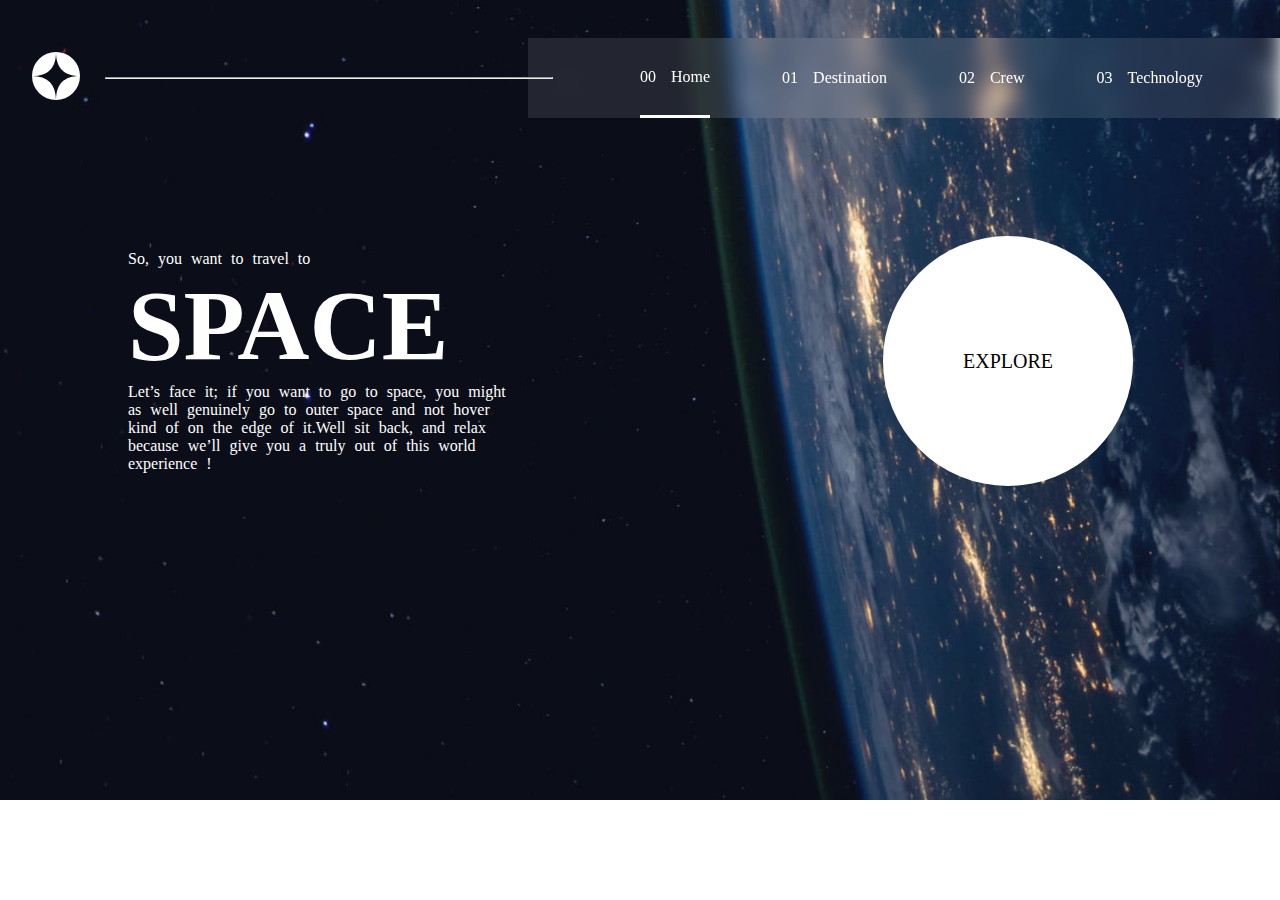
==== index.html @ 1f1ee2fb "first commit" ====
<!DOCTYPE html>
<html lang="en">

<head>
  <meta charset="UTF-8">
  <meta name="viewport" content="width=device-width, initial-scale=1.0">

  <link rel="stylesheet" href="styles.css">
  <link rel="icon" type="image/png" sizes="32x32" href="./assets/favicon-32x32.png">
  <script src="header.js"></script>

  <title>Practice | Space tourism website</title>
</head>

<body class="home">

  <div>
    <div class="navbar">
      <div class="icon">
        <img src="assets/shared/logo.svg" alt="">
      </div>
      <div class="nav">
        <div class="hr">
          <hr>
        </div>
        <div class="nav-right">
          <ol>
            <li><a class="active" href="index.html"> <span>00 </span> Home</a></li>
            <li><a href="destination-moon.html"><span>01 </span> Destination</a></li>
            <li><a href="crew-commander.html"><span>02</span> Crew</a></li>
            <li><a href="technology-vehicle.html"><span>03</span> Technology</a></li>
          </ol>
        </div>
        <div class="hamburger">
          <img src="assets/icons8-hamburger-menu-48.png" alt="">
        </div>
      </div>
    </div>
  </div>

  <div class="mobile-nav">
    <div class="close">
      <img src="assets/icons8-close-button-32.png" alt="">
    </div>
    <ul>
      <li> <a href="index.html">00 HOME</a></li>
      <li> <a href="destination-moon.html">01 DESTINATION</a></li>
      <li> <a href="crew-commander.html">02 CREW</a></li>
      <li><a href="technology-vehicle.html">03 TECHNOLOGY</a></li>
    </ul>
  </div>

  <div class="home-grid">
    <div class="home_text">
      <div class="text-info">
        So,
        you want to travel to
        <space>
          <h1>SPACE</h1>
        </space>
        Let’s face it;
        if you want to go to space, you might as well genuinely go to outer space and not hover kind of on the edge of
        it.Well sit back, and relax because we’ll give you a truly out of this world experience !
      </div>
    </div>
    
    <div class="home_pic">
      <div class="pic-info">
        EXPLORE
      </div>
    </div>
  </div>

<script src="index.js"></script>
</body>

</html>
---- styles.css ----
@font-face {
    font-family: 'Parisienne';
    src: url('Parisienne/Parisienne-Regular.ttf');
}
@font-face {
    font-family: 'DM-SANS';
    src: url('DMSans/DMSans-Regular.ttf');
}
@font-face {
    font-family: 'Montserrat';
    src: url('Montserrat/static/Montserrat-Regular.ttf');
}
@font-face {
    font-family: 'Montserrat-medium-ita';
    src: url('Montserrat/static/Montserrat-MediumItalic.ttf');
}

@font-face {
    font-family: 'Sedgwick';
    src: url('Sedgwick_Ave_Display/SedgwickAveDisplay-Regular.ttf');
}

@font-face {
    font-family: 'Barlow';
    src: url('Barlow/Barlow-Light.ttf');
}
* {
    padding: 0;
    margin: 0;
    box-sizing: border-box;
}

body {
    overflow-x:hidden;
}

.home {
    background-image: url(assets/home/background-home-desktop.jpg);
    background-size: cover;
    background-repeat: no-repeat;
    color: white;
}
/* BEGINNING OF HEADER TAG */
.navbar {
    margin-top: 3rem;
    margin-left: 2rem;
    position: relative;
    display: flex;
    align-items: center;
    height: 60px;
    justify-content: space-between;
}
.nav {
    display: flex;
    align-items: center;
}
 
.hr {
    position: relative;
    left: 2%;
    /* top: 50%; */
    /* display: inline-block; */
    width: 35vw;
    z-index: 1;
}
.hr hr{
   width: 100%; 
}
.nav-right {
    padding: 0 7rem;
    display: flex;
    backdrop-filter: blur(10px);
    /* background-clip: padding-box; */
    height: 80px;
    justify-content: flex-end;
    align-items: center;

  background: rgba(255, 255,255, 0.1);
}
.hamburger {
    display: none;
    cursor: pointer;
}
 .nav-right ol li a span {
        margin-right: 15px;
    }
ol {
    display: flex;
    gap: 4.5rem;
    height: 100%;
    align-items: center;
    justify-content: center;
}

ol li {
    list-style-type: none;
    display: flex;
    margin: auto;
    justify-content: center;
    height: 100%;
}
ol li a {
    height: 100%;
    color: inherit;
    display: flex;
    align-items: center;
    justify-content: center;
    text-decoration: none;    
}

ol li a.active {
    border-bottom: 3px solid white;
}

.mobile-nav {
    display: none;
    right: 100%;
    padding: 4rem 2rem;
    top: 0;
    transition: right 1s;
    width: 60%;
    height: 100%;
    /* background-color: rgb(240, 138, 21); */
    backdrop-filter: blur(20px);
    position: fixed;
}
.mobile-nav .close {
    display: flex;
    justify-content: right;
    margin-bottom:3rem;
    cursor: pointer;
}

.mobile-nav ul li {
    margin-top: 2rem;
    list-style-type: none;
}

.mobile-nav ul li a {
    color: white;
    text-decoration: none;
}

/* NAVIGATION BAR MOBILE RESPONSIVENESS */
@media (width <=800px) {
    .nav {
        padding-right: 2rem;
    }
    .nav-right {
        display: none;
    }
    .hamburger{
        display: inline-block;
    }
    .mobile-nav {
        display: block;
    }
}

/* END OF HEADER TAG */
.home-grid {
    display: grid;
    place-items: center;
    grid-template-columns:50% 50%;
    grid-template-rows: 1;
    gap: 3rem;
    margin-top: 8rem;

}
.home_text , .home_pic{
    display: flex;
    justify-content: center;
    /* width: 50%; */
    align-items: center;
}
.text-info {
    width: 60%;
    word-spacing: 5px;
    
}
.pic-info {
    border-radius: 50%;
    background-color: white;
    color: black;
    font-size: 20px;
    justify-content: center;
    align-items: center;
    width: 250px;
    height: 250px;
    text-align: center;
    display: flex;

}
space {
    display: block;
    margin: auto;
    font-size: 50px;
    font-family: 'Belleza', serif;
    /* text-align: center; */

}

/* //smaller screen */

/* TABLET: MORE OR LESS */
/* @custom---small (width <=1000px); */
@media (width <=1200px) {
    .nav-right {
        padding: 0 5rem;
    }
    .nav-right ol li a span {
        display: none;
    }
    ol {
        gap: 2.5rem;
    }
    .home {
        background-image: url('assets/destination/background-destination-tablet.jpg');
    }
    .hr {
        display: none;
    }
    .home-grid {
        grid-template-columns: 100%;
        grid-template-columns: 100%;
        padding: 0;
    }
    .text-info{
        text-align: center;
    }
    .home_pic {
        margin-top: 5rem;
    }
}




/* DESTINATION */

.destination {
    margin-top:  50px;
    padding: 1rem 5rem;
}
.destination .title {
    padding-left: 2rem;
    margin-bottom: 2rem;
}
.destination-content {
    display: grid;
    grid-template-columns: repeat(auto-fit, minmax(200px, 1fr));
    /* grid-template-columns: repeat(2, 1fr); */
    gap: 3rem;
}
.destination-pic {
    width: clamp(100px, 300px, calc(100%+ 100px));
    height: 100%;
    margin: auto;
    /* background-color: red ; */
}
.destination-pic img {
    width: 100%;
}
.destination-pic, .destination-text {
    justify-content: center;
    display: flex;
}
/*  */
.des-con {
    display: flex;
    justify-content: center;
    flex-direction: column;
}
/*  */
.des-nav-con {
    display: flex;
    gap: 2rem;
    color: white;
}
.des-nav-con a {
    color: white;
    text-decoration: none;
    padding: 1rem 0;
}
.des-nav-con a.active {
    border-bottom: 2px solid white;
}
.destination-line-text {
    width: 80%;
}
#destination-line h1 {
    font-size: 100px;
    margin: 2rem 0;

}
#feature-divide {
    margin: 2rem 0 1rem 0;
}
.features {
    display: flex;
    gap: 10%;
}
.features div {
    /* width:  */
}
.features h3 {
    font-family: 'Barlow';
}
/* DESTINATION TABLET RESPONSIVENESS */
@media (width <=1200px) {

    .destination-pic {
        /* width: clamp(); */
        margin: auto;
    }
    .destination-pic img {
        width: 100%;
    }

    .destination-content {
        display: flex;
        flex-direction: column ;
    }
    .des-nav-con {
        justify-content: center;
    }
    #destination-line {
        text-align:center;
    }
    .destination-line-text {
        text-align: center;
        width: 100%;
    }
    #feature-divide {
        width: 80%;
        margin:  2rem auto;
    }
    .features {
        justify-content: center;
    }
}

/* CREW */
.crew {
    margin-top:  50px;
    padding: 1rem 5rem;
}
.crew-content {
    display: grid;
    grid-template-columns: repeat(2, 1fr);
    gap: 3rem;
    margin-top: 1rem;
}
.crew-image-content {
    display: flex;
    justify-content: center;
}
.crew-image {
    height: 400px;
    overflow: hidden;
    display: flex;
    justify-content: center;
}
.crew-image img {
    width: 100%;
    height: 100%;
    object-fit: cover;
}
.crew-text {
    /* width: 80%; */
}
.crew-text-content {
    justify-content: center;
    display: flex;
    padding: 2rem;
    align-items: center;
}
.crew h3.title {
    padding-left: 2rem;
}
.crew-text h1 {
    margin: 2rem 0;
    font-family: 'Montserrat';
    font-size: 40px;
}

.crew-text p {
     /* word-spacing: 5px;
    letter-spacing: 2px; */
    /* line-height: 2.5rem; */
    width: 80%;
    font-family:'Montserrat-medium-ita';
}

/* CREW NAV */
.crew-nav  {
    margin-top: 2.5rem;
    display: flex;
    gap:1rem;
}
.crew-nav a {
    /* display: inline-block;  */
    border-radius: 50%;
    width: 15px; 
    height: 15px; 
    background-color: white; 
    text-align: center; 
     opacity: 0.2;

    /* line-height: 30px;  */
    /* color: #ffffff;  */
    text-decoration: none;
}
.crew-nav a.active {
   opacity: 1;
}

/* CREW TABLET RESPONSIVENESS */
@media (width <=1200px) {
    .crew-content {
    display: flex;
    flex-direction: column;
    }

    .crew-text > *{
        text-align: center;
    }

    .crew-text p {
        width: 100%;
    }
    
    .crew-nav{
        text-align: center;
        text-align: center;
        display: flex;
        justify-content: center;

    }
}



/* TECHNOLOGY STYLING */
.technology {
    margin-top:  50px;
    padding: 1rem 5rem;
}
.technology-content {
     display: grid;
    grid-template-columns:auto auto;
    gap: 3rem;
    margin-top: 1rem;
}

.technology-image-content {
    display: flex;
    justify-content: center;
}
.technology-image {
     height: 400px;
    overflow: hidden;
    display: flex;
    justify-content: center;
}

.technology-image img {
    width: 100%;
    height: 100%;
    /* object-fit: cover; */
}

.technology-text-content {
    justify-content: space-between;
    display: flex;
    padding: 2rem;
    width: 70%;
    gap: 2rem;
    align-items: center;
}

.technology-navigation {
    display: flex;
    flex-direction: column;
    justify-content: space-between;
    align-items: center;
    height: 80%;

}

.technology-navigation a {
    border: 1.5px solid white;
    padding: 1.5rem;
    text-align: center;
    height: 50px;
    width: 50px;
    display: flex;
    justify-content: center;
    align-items: center;
    color: inherit;
    text-decoration: none;
    border-radius: 50%;
}
.technology-navigation a.active {
    background-color: white;
    color: black;
}
.technology-text {
    line-height: 30px;
}
.technology-text h1 {
    margin-bottom: 2rem;
    margin-top: 1rem;
    font-family: 'Montserrat';
}

/* TECHNOLOGY TABLET RESPONSIVENESS */
@media (width <=1200px) {
    .technology-content {
        display: flex;
        flex-direction: column-reverse;
    }
    .technology-image {
        width: 100vw;
        height: 400px;
        margin-bottom: 3rem;
        margin-top: 2rem;
    }

    .technology-image img {
        object-fit: none;
    }

    .technology-text-content {
        display: flex;
        justify-content: center;
        width: 100%;
        height: 100%;
        flex-direction: column;
    }
    .technology-navigation {
        flex-direction: row;
        gap: 1rem;
        margin: auto;
    }

    .technology-text {
        text-align: center;
        margin-top: 2rem;
    }
    
}
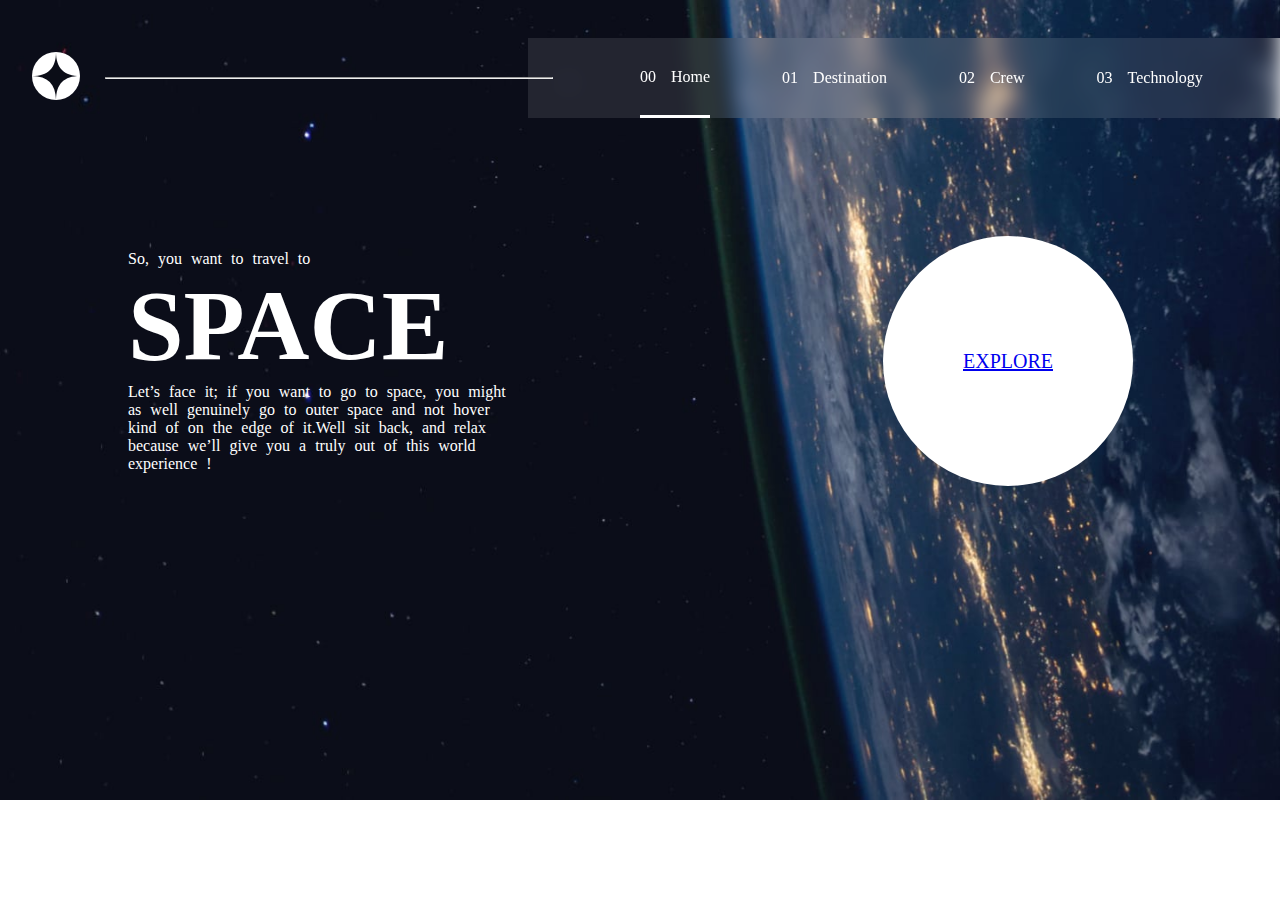
==== commit 77aeffb7: "Fixed home measurement values" ====
--- a/index.html
+++ b/index.html
@@ -66,7 +66,7 @@
     
     <div class="home_pic">
       <div class="pic-info">
-        EXPLORE
+        <a href="#">EXPLORE</a>
       </div>
     </div>
   </div>
--- a/styles.css
+++ b/styles.css
@@ -141,21 +141,7 @@
     text-decoration: none;
 }
 
-/* NAVIGATION BAR MOBILE RESPONSIVENESS */
-@media (width <=800px) {
-    .nav {
-        padding-right: 2rem;
-    }
-    .nav-right {
-        display: none;
-    }
-    .hamburger{
-        display: inline-block;
-    }
-    .mobile-nav {
-        display: block;
-    }
-}
+
 
 /* END OF HEADER TAG */
 .home-grid {
@@ -550,3 +536,27 @@
     }
     
 }
+/* NAVIGATION BAR MOBILE RESPONSIVENESS */
+@media (width <=800px) {
+    .text-info h1{
+        font-size: 40px;
+    }
+    .home-grid {
+        margin-top: 3rem;
+    }
+    .home_pic {
+        margin-top: 0;
+    }
+    .nav {
+        padding-right: 2rem;
+    }
+    .nav-right {
+        display: none;
+    }
+    .hamburger{
+        display: inline-block;
+    }
+    .mobile-nav {
+        display: block;
+    }
+}